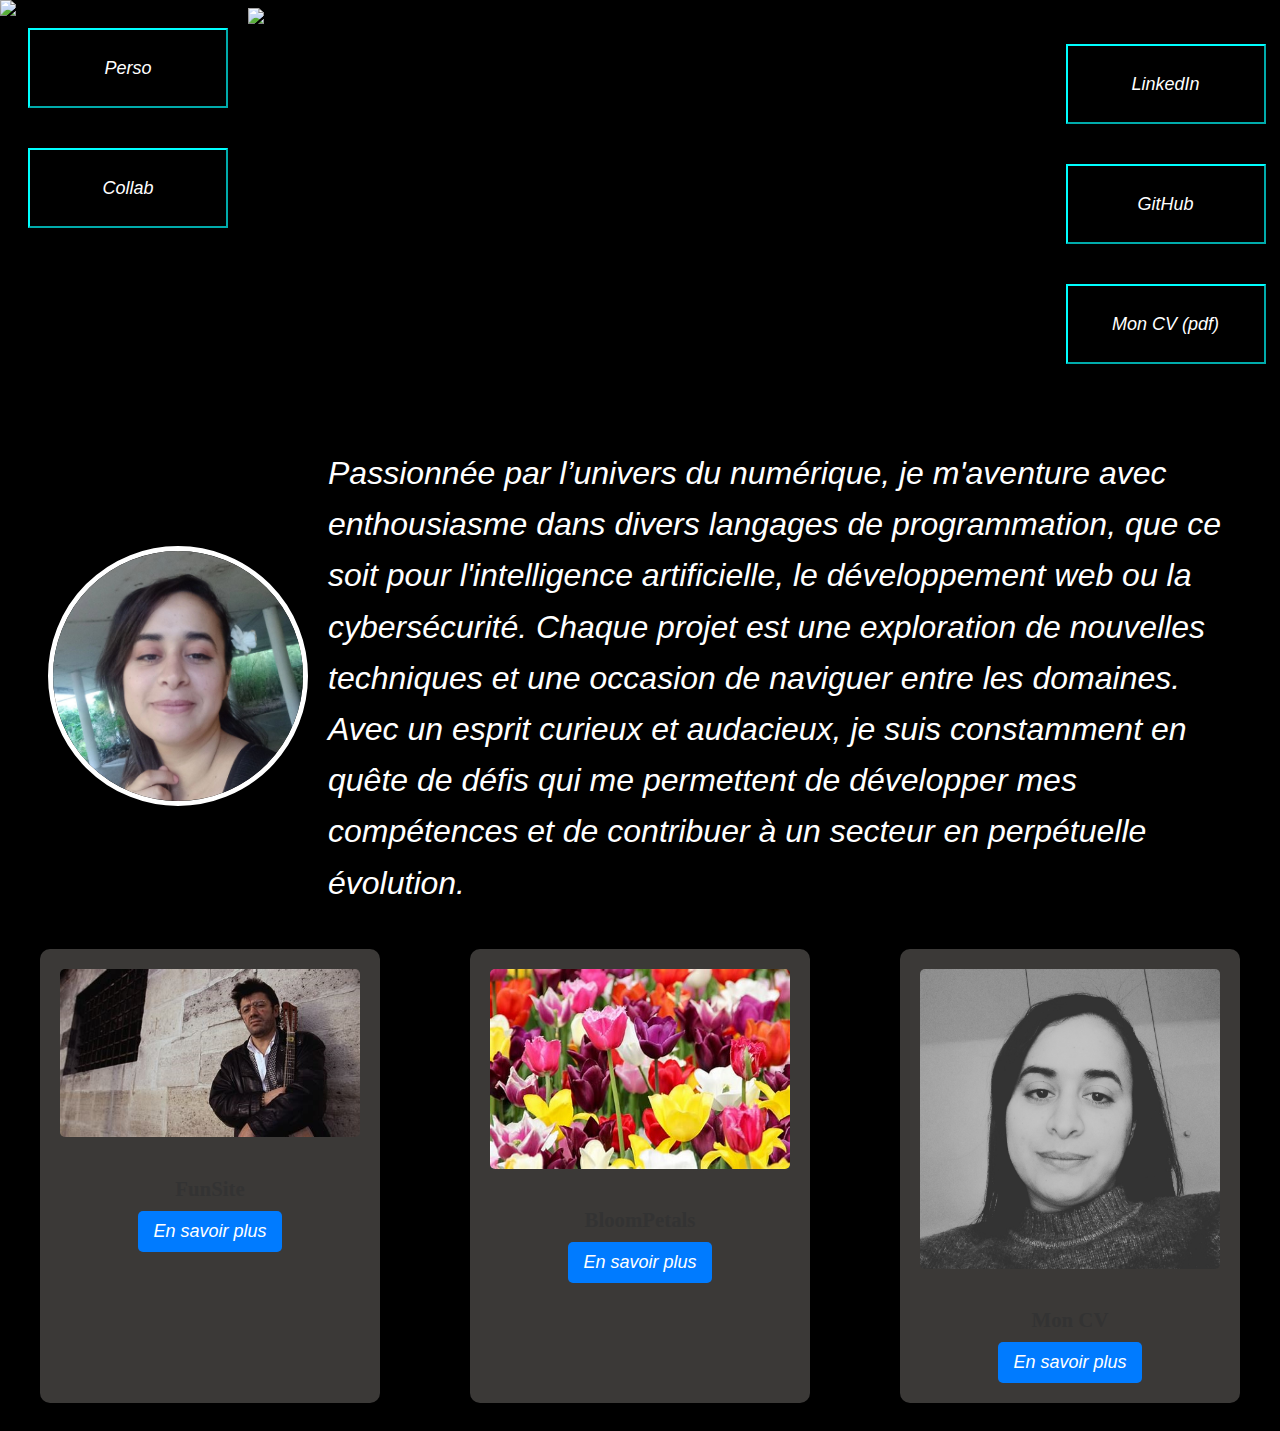
==== mon_portfolio.html @ 6ef26321 "J'ai ajouté mon projet portfolio" ====
<!DOCTYPE html>
<html lang="en">
<head>
    <meta charset="UTF-8">
    <meta name="viewport" content="width=device-width, initial-scale=1.0">
    <title>Welcome page</title>
    <link rel="stylesheet" type="text/css" href="mon_portfolio.css">
</head>
<body>

    <!----------------------------------   BLOC 1   -------------------------------------------------->
    <div class="bloc1">

        <div class="navigation">
            <nav> 
                <ul>  
                    <li><button class="button_red"><a href="Perso_projects.html" target="_blank">Perso</a></button></li> 
                    <li><button class="button_red"><a href="collab_projects.html" target="_blank">Collab</a></button></li>
        
                </ul>
            </nav>
        </div>


        <div class="profil">
            <img src="profil2.gif" alt="galaxy">
        </div>
        

        <div class="contact">
            <ul>
                <li><button class="button_blue"><a href="https://www.linkedin.com/in/amina-taleb-051774173" target="_blank">LinkedIn</a></button></li>
                <li><button class="button_blue"><a href="https://github.com/amina-taleb" target="_blank">GitHub</a></button></li>
                <li><button class="button_blue"><a href="">Mon CV (pdf)</a></button></li>
            </ul>
        </div>
        
    </div>

  <!----------------------   Learn more about me       -------------->
    <div class="bloc2">
        <div class="Photo">
            <img src="moi.jpeg" alt="amina taleb">
        </div>

        <div class="discription">
            <p>Passionnée par l’univers du numérique, je m'aventure avec enthousiasme dans divers langages de programmation, que ce soit pour l'intelligence artificielle, le développement web ou la cybersécurité. Chaque projet est une exploration de nouvelles techniques et une occasion de naviguer entre les domaines. Avec un esprit curieux et audacieux, je suis constamment en quête de défis qui me permettent de développer mes compétences et de contribuer à un secteur en perpétuelle évolution.</p>
        </div>
    </div>
 <!-------------------      Bloc3 Ici je vais epingler 4 projets ------->


    <div class="bloc3">

        <div class="work">
            <img src="" alt="code">
        </div>

        <div class="Mes_projets">
            <div class="project1">
                <img src="projet1.jpg" alt="Projet 1">
                <h3>FunSite</h3>
                <button><a href="">En savoir plus</a></button>
            </div>
            <div class="project2">
                <img src="projet2.jpg" alt="Projet 2">
                <h3>BloomPetals</h3>
                <button><a href="">En savoir plus</a></button>
            </div>
            <div class="project3">
                <img src="projet3.png" alt="Projet 3">
                <h3>Mon CV</h3>
                <button><a href="">En savoir plus</a></button>
            </div>

        </div>
        
        
    </div>
---- mon_portfolio.css ----
.bloc1 {
  display: flex;
  flex-direction: row;
  height: 400px;
  padding: 0px;
}


.navigation {
  background-color: black;
  width: 20%;
  height: 400px;
  justify-items: center;}


  .profil {
    justify-content: center;
    width: 100%;
    height: 400px;
    position: relative; /* Nécessaire si la superposition de texte est utilisée */
    overflow: hidden; /* Pour éviter que l'image dépasse les limites */
  }
  

  .profil img {
    width: 100%; /* Pour que l'image occupe toute la largeur */
    height: 100%; /* Pour que l'image occupe toute la hauteur */
    object-fit: cover; /* Ajuste l'image pour remplir l'espace tout en conservant ses proportions */
    position: absolute; /* Si une superposition de texte est prévue */
    top: 0;
    left: 0;
  }
  

.contact {
  background-color: black;
  width: 20%;
  height: 400px;
  border-color: red;
  justify-items: center;}

nav ul {
  list-style: none; /* Supprime les puces */
  padding: 0;
  margin: 0;
}

nav ul li {
  display: flex;
  justify-content: space-between;
  padding: 20px;
}

.contact ul li {
  display: flex;
  justify-content: space-between;
  padding: 20px;
}

a {
  text-decoration: none;
  font-size: large;
  font-style: oblique;
  color: white;}



.button_red {
  background-color: transparent; /* Ajout d'un fond rouge */
  color: white;
  padding: 10px 20px;
  border-color: aqua;
  height: 80px;
  width: 200px;}

.button_blue {
  background-color: transparent; /* Ajout d'un fond bleu */
  color: white;
  padding: 10px 20px;
  border-color: aqua;
  height: 80px;
  width: 200px;}
  












/***********************Bloc2**********************/
.bloc2 {
  display: flex;
  align-items: center;
  justify-content: space-between;
  background-color:black; 
  border-radius: 10px; 
  padding: 20px;
  max-width: 1500px;
  margin-left: 20px;
  margin-right: 20px;
  margin-top: 20px;
  border-color: #fff;
}

/* CSS pour la photo */
.Photo {
  text-align: center;
}

.Photo img {
  max-width: 250px;
  height: auto;
  border-radius: 50%; /* Image en forme de cercle */
  box-shadow: 0 4px 8px rgba(0, 0, 0, 0.1); /* Ombre autour de l'image */
  border: 5px solid #ffffff; /* Bordure blanche autour de l'image */
}

/* CSS pour la description */
.discription {
  margin-left: 20px;
  font-family: Verdana, Geneva, Tahoma, sans-serif;
  font-style: oblique;
  color: white; /* Couleur du texte */
  line-height: 1.6;
}

.discription p {
  margin: 0;
  font-size: 2rem;
}

/* Ajustement pour les écrans plus petits */
@media screen and (max-width: 768px) {
  .bloc2 {
      flex-direction: column; /* Empile les éléments en colonne sur les petits écrans */
      align-items: center;
  }

  .discription {
      margin-left: 0;
      text-align: center;
      margin-top: 15px;
  }
}












body {
  background-color: black;
}


/*********************Bloc 3************************/
  .work img {
    width: 100%; /* Pour que l'image occupe toute la largeur */
    height: 100%; /* Pour que l'image occupe toute la hauteur */
    object-fit: cover; /* Ajuste l'image pour remplir l'espace tout en conservant ses proportions */
    position: absolute; /* Si une superposition de texte est prévue */
    top: 0;
    left: 0;
  }

/* Conteneur principal pour les projets */
.Mes_projets {
    display: flex;
    justify-content: space-between; /* Espacement égal entre les projets */
    gap: 20px; /* Espace entre les projets */
    padding: 20px;
    max-width: 1200px;
    margin: 0 auto; /* Centrer le conteneur */
    flex-wrap: wrap; /* Pour que les projets passent à la ligne si l'espace est insuffisant */
}

/* Style commun pour chaque projet */
.Mes_projets > div {
    background-color: #3b3937; /* Fond légèrement gris */
    border-radius: 10px; /* Coins arrondis */
    box-shadow: 0 4px 8px rgba(0, 0, 0, 0.1); /* Ombre subtile */
    padding: 20px;
    text-align: center;
    flex: 1;
    min-width: 250px; /* Largeur minimale pour chaque projet */
    max-width: 300px; /* Largeur maximale pour chaque projet */
    transition: transform 0.3s ease-out /* Animation au survol */
}

/* Animation au survol */
.Mes_projets > div:hover {
    transform: translateY(-30px); /* Légère élévation au survol */
}

/* Image du projet */
.Mes_projets img {
    max-width: 100%;
    height: auto;
    border-radius: 5px; /* Coins légèrement arrondis pour les images */
    margin-bottom: 15px;
}

/* Titre du projet */
.Mes_projets h3 {
    font-size: 1.3rem;
    margin-bottom: 10px;
    color: #333;
}

/* Description du projet */
.Mes_projets p {
    font-size: 1rem;
    color: #555;
    margin-bottom: 15px;
}

/* Bouton "En savoir plus" */
.Mes_projets button {
    padding: 10px 15px;
    background-color: #007bff;
    color: #fff;
    border: none;
    border-radius: 5px;
    cursor: pointer;
    transition: background-color 0.3s ease;
}

/* Changement de couleur du bouton au survol */
.Mes_projets button:hover {
    background-color: #0056b3;
}

/* Ajustements pour les petits écrans */
@media screen and (max-width: 768px) {
    .Mes_projets {
        flex-direction: column; /* Empile les projets en colonne sur les petits écrans */
        align-items: center;
        gap: 20px; /* Espace entre les projets sur mobile */
    }

    .Mes_projets > div {
        max-width: 90%; /* Ajuste la largeur pour les petits écrans */
    }
}
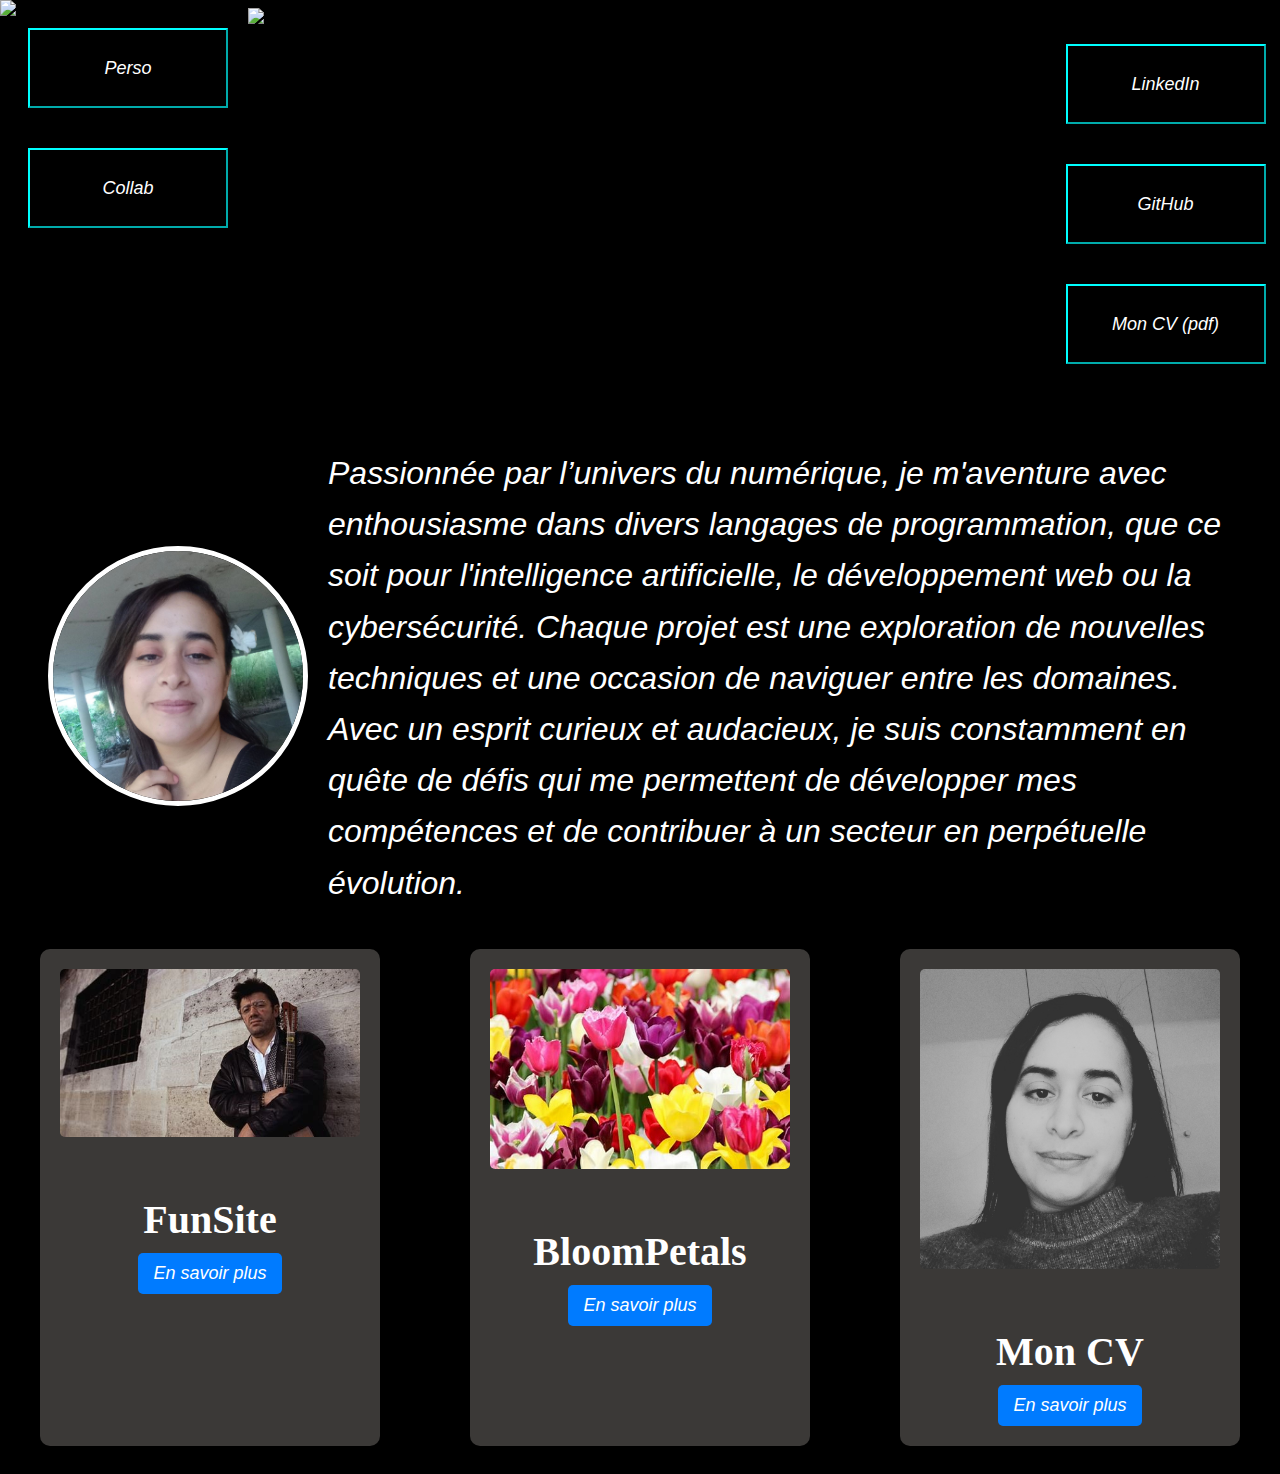
==== commit 374d775b: "mettre à jour mon gitHub" ====
--- a/mon_portfolio.html
+++ b/mon_portfolio.html
@@ -59,17 +59,17 @@
 
         <div class="Mes_projets">
             <div class="project1">
-                <img src="projet1.jpg" alt="Projet 1">
+                <img src="projet1.jpg" alt="Projet 1" class="image_p">
                 <h3>FunSite</h3>
                 <button><a href="">En savoir plus</a></button>
             </div>
             <div class="project2">
-                <img src="projet2.jpg" alt="Projet 2">
+                <img src="projet2.jpg" alt="Projet 2" class="image_p">
                 <h3>BloomPetals</h3>
                 <button><a href="">En savoir plus</a></button>
             </div>
             <div class="project3">
-                <img src="projet3.png" alt="Projet 3">
+                <img src="projet3.png" alt="Projet 3" class="image_p">
                 <h3>Mon CV</h3>
                 <button><a href="">En savoir plus</a></button>
             </div>
--- a/mon_portfolio.css
+++ b/mon_portfolio.css
@@ -1,3 +1,7 @@
+body {
+  background-color: black;
+}
+
 
 .bloc1 {
   display: flex;
@@ -122,7 +126,7 @@
   border: 5px solid #ffffff; /* Bordure blanche autour de l'image */
 }
 
-/* CSS pour la description */
+
 .discription {
   margin-left: 20px;
   font-family: Verdana, Geneva, Tahoma, sans-serif;
@@ -157,13 +161,6 @@
 
 
 
-
-
-
-
-body {
-  background-color: black;
-}
 
 
 /*********************Bloc 3************************/
@@ -215,9 +212,9 @@
 
 /* Titre du projet */
 .Mes_projets h3 {
-    font-size: 1.3rem;
+    font-size: 40px;
     margin-bottom: 10px;
-    color: #333;
+    color: white;
 }
 
 /* Description du projet */
